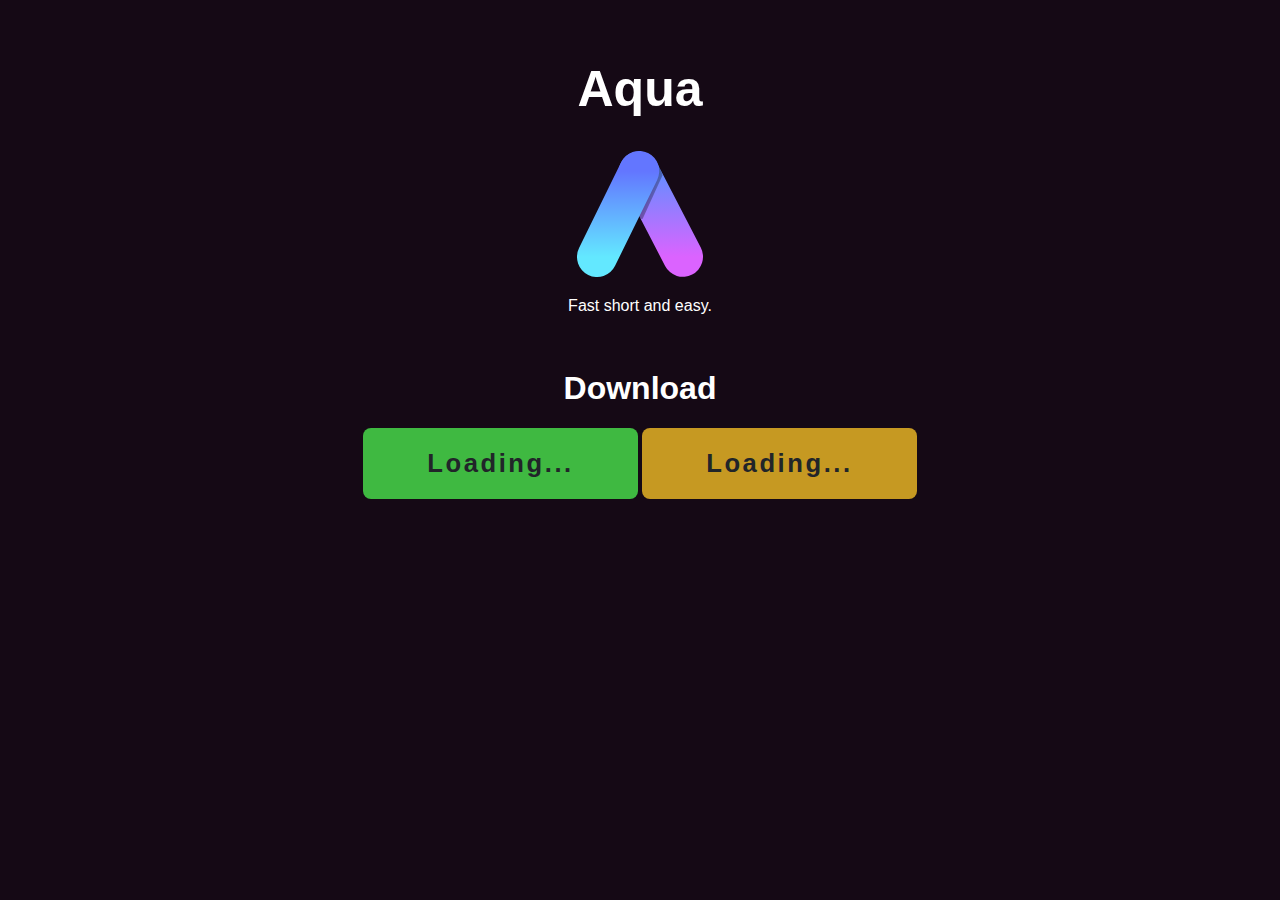
==== index.html @ e438885a "やったね" ====
<!DOCTYPE html>
<html lang="en">

<head>
	<meta charset="UTF-8">
	<meta http-equiv="X-UA-Compatible" content="IE=edge">
	<meta name="viewport" content="width=device-width, initial-scale=1.0">
	<title>Aqua</title>
	<link rel="stylesheet" href="style.css">
	<link rel="shortcut icon" href="image/aqua.svg" type="image/x-icon">
	<script src="script/platform.js"></script>
	<script src="script/download.js"></script>
</head>

<body>
	<br>
	<div class="center">
		<h1 style="font-size: 50px;">Aqua</h1>
		<img src="image/aqua.svg" alt="Aqua Logo">
		<p>Fast short and easy.</p>
		<br>
		<h1>Download</h1>
		<h3 id="download_file"></h3>
		<a onclick="download_latest()" class="btn btn--latest" id="latest">Loading...</a>
		<a onclick="download_preview()" class="btn btn--preview" id="preview">Loading...</a>
	</div>
</body>

</html>
---- style.css ----
body {
	background-color: #150915;
	color: white;
	font-family: 'Segoe UI', Tahoma, Geneva, Verdana, sans-serif;
}

.center {
	text-align: center;
}

.btn--orange,
a.btn--orange {
	color: #fff;
	background-color: #d75cd7;
}

.btn--orange:hover,
a.btn--orange:hover {
	color: #fff;
	background: #d75cd7;
}

.btn--latest,
a.btn--latest {
	color: #fff;
	background-color: #3FB941;
}

.btn--latest:hover,
a.btn--latest:hover {
	color: #fff;
	background: #3FB941;
}

.btn--preview,
a.btn--preview {
	color: #fff;
	background-color: #C69922;
}

.btn--preview:hover,
a.btn--preview:hover {
	color: #fff;
	background: #C69922;
}

*,
*:before,
*:after {
	-webkit-box-sizing: inherit;
	box-sizing: inherit;
}

html {
	-webkit-box-sizing: border-box;
	box-sizing: border-box;
	/* font-size: 62.5%; */
	/*rem算出をしやすくするために*/
}

.btn,
a.btn,
button.btn {
	font-size: 1.6rem;
	font-weight: 700;
	line-height: 1.5;
	position: relative;
	display: inline-block;
	padding: 1rem 4rem;
	cursor: pointer;
	-webkit-user-select: none;
	-moz-user-select: none;
	-ms-user-select: none;
	user-select: none;
	-webkit-transition: all 0.3s;
	transition: all 0.3s;
	text-align: center;
	vertical-align: middle;
	text-decoration: none;
	letter-spacing: 0.1em;
	color: #212529;
	border-radius: 0.5rem;
}

a {
	color: aqua;
}
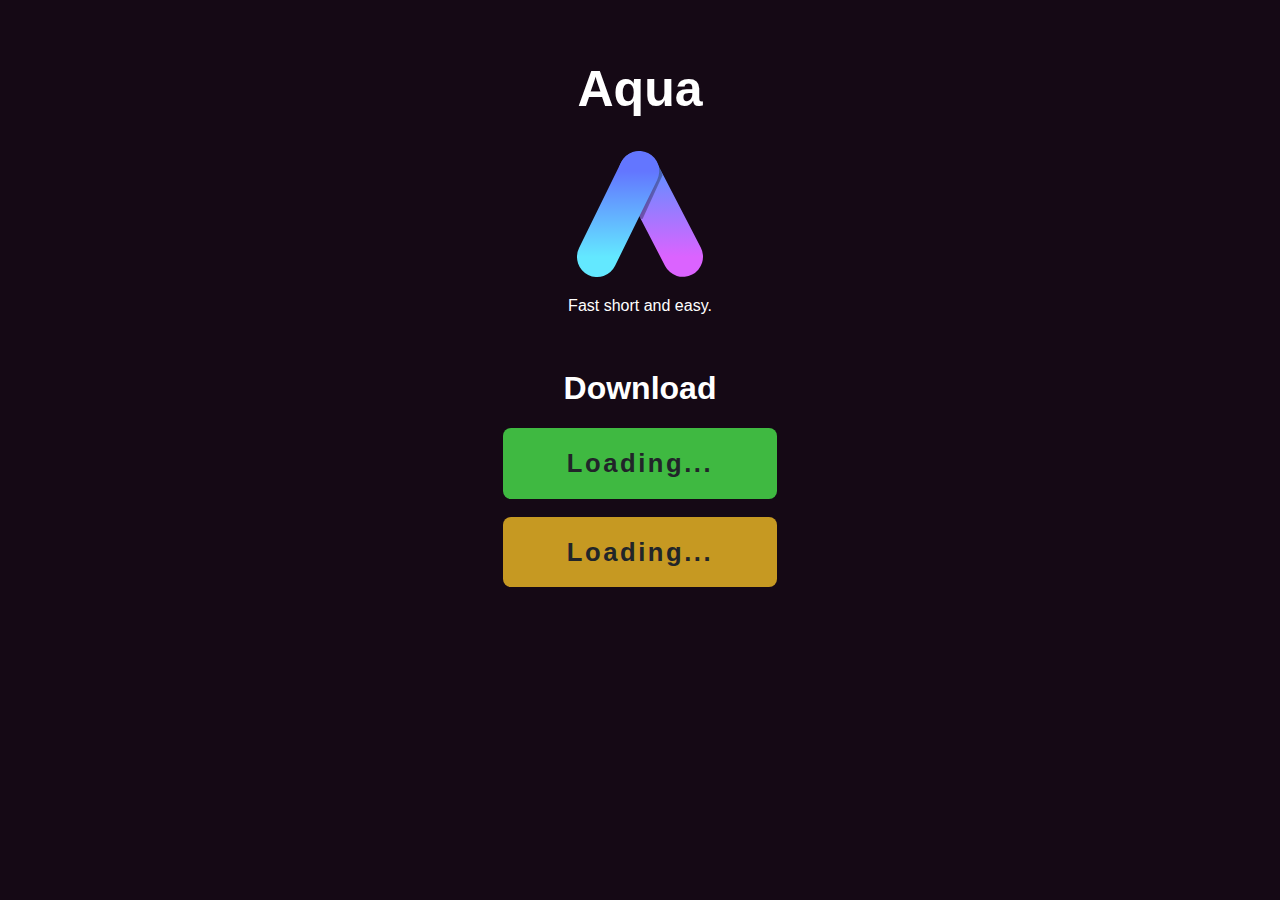
==== commit a38fe9e0: "404?" ====
--- a/index.html
+++ b/index.html
@@ -22,7 +22,9 @@
 		<h1>Download</h1>
 		<h3 id="download_file"></h3>
 		<a onclick="download_latest()" class="btn btn--latest" id="latest">Loading...</a>
+		<br><br>
 		<a onclick="download_preview()" class="btn btn--preview" id="preview">Loading...</a>
+		<a href=""></a>
 	</div>
 </body>
 
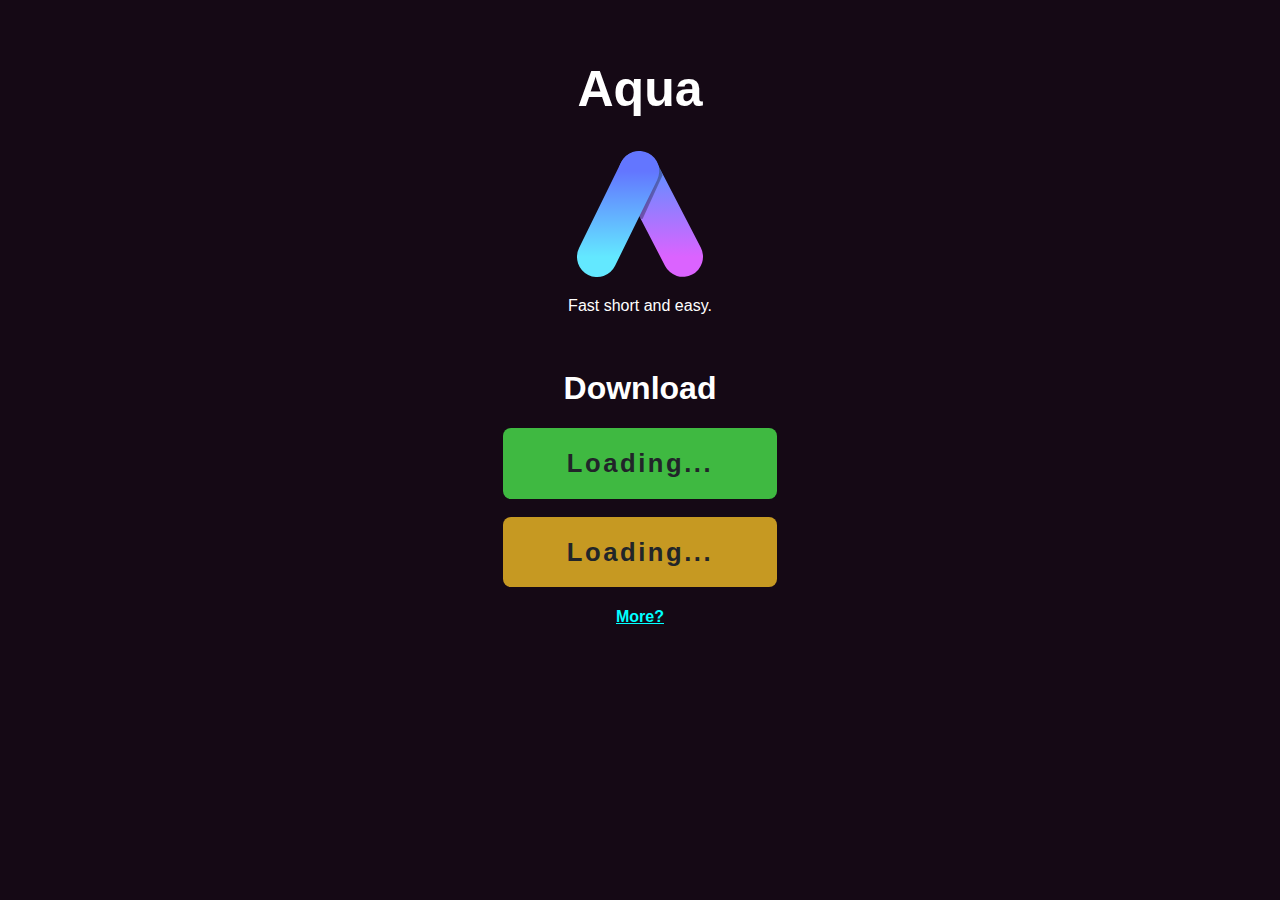
==== commit 6e9cdea9: "一覧追加" ====
--- a/index.html
+++ b/index.html
@@ -24,7 +24,8 @@
 		<a onclick="download_latest()" class="btn btn--latest" id="latest">Loading...</a>
 		<br><br>
 		<a onclick="download_preview()" class="btn btn--preview" id="preview">Loading...</a>
-		<a href=""></a>
+		<br>
+		<h4><a href="download.html">More?</a></h4>
 	</div>
 </body>
 
--- a/style.css
+++ b/style.css
@@ -84,4 +84,20 @@
 
 a {
 	color: aqua;
+}
+
+table.center {
+	margin: auto;
+}
+
+th,
+td {
+	border: solid 1px;
+	padding: 7px;
+	/* 枠線指定 */
+}
+
+table {
+	border-collapse: collapse;
+	/* セルの線を重ねる */
 }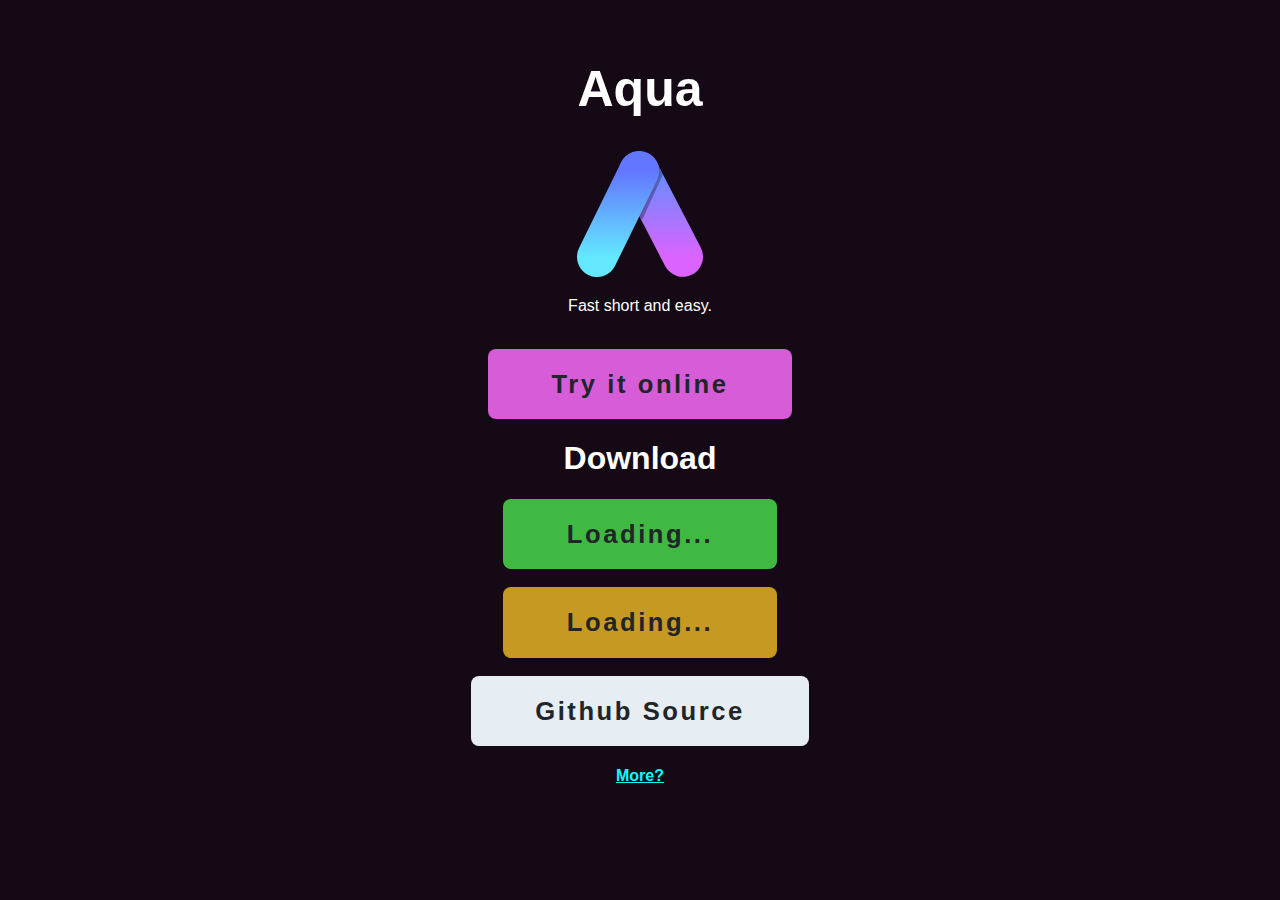
==== commit fbf54c7f: "できたああああ" ====
--- a/index.html
+++ b/index.html
@@ -19,14 +19,17 @@
 		<img src="image/aqua.svg" alt="Aqua Logo">
 		<p>Fast short and easy.</p>
 		<br>
+		<a href="try.html" class="btn btn--orange">Try it online</a>
 		<h1>Download</h1>
 		<h3 id="download_file"></h3>
 		<a onclick="download_latest()" class="btn btn--latest" id="latest">Loading...</a>
 		<br><br>
 		<a onclick="download_preview()" class="btn btn--preview" id="preview">Loading...</a>
-		<br>
+		<br><br>
+		<a href="https://github.com/e6nlaq/aqua" class="btn btn--github">Github Source</a>
 		<h4><a href="download.html">More?</a></h4>
 	</div>
+
 </body>
 
 </html>--- a/style.css
+++ b/style.css
@@ -42,6 +42,18 @@
 a.btn--preview:hover {
 	color: #fff;
 	background: #C69922;
+}
+
+.btn--github,
+a.btn--github {
+	color: #fff;
+	background-color: #E6EDF3;
+}
+
+.btn--github:hover,
+a.btn--github:hover {
+	color: #fff;
+	background: #1F2328;
 }
 
 *,
@@ -100,4 +112,10 @@
 table {
 	border-collapse: collapse;
 	/* セルの線を重ねる */
+}
+
+textarea.try_output {
+	font-family: monospace;
+	color: white;
+	background-color: #1F2328;
 }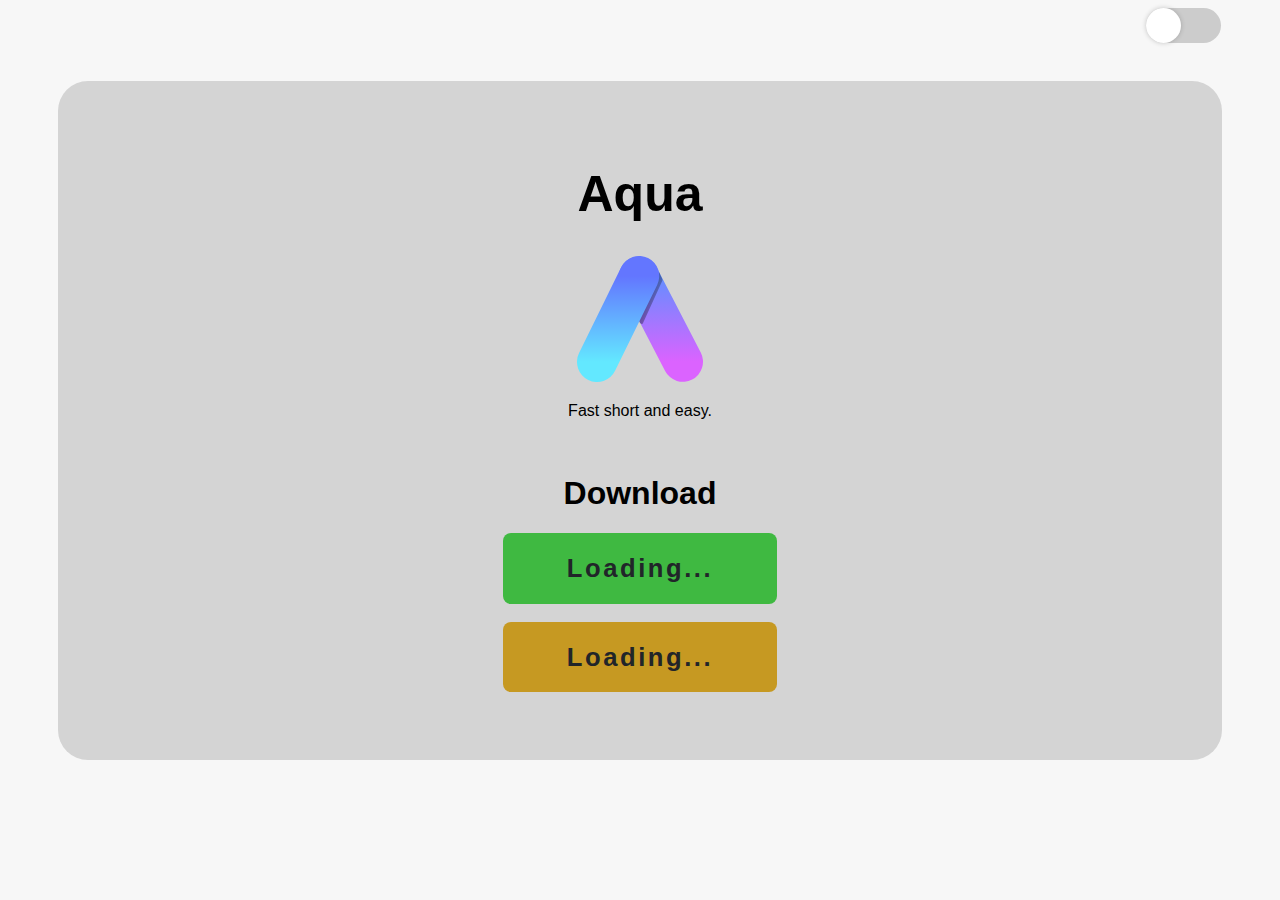
==== commit 64c7ac3e: "css update" ====
--- a/index.html
+++ b/index.html
@@ -10,26 +10,53 @@
 	<link rel="shortcut icon" href="image/aqua.svg" type="image/x-icon">
 	<script src="script/platform.js"></script>
 	<script src="script/download.js"></script>
+	<meta name="google-site-verification" content="HrA25KTjH5-VVYwJlM4yAhsYvljw7LEFqgFg_PwBBOQ" />
 </head>
 
 <body>
+	<div class="toggle_button">
+		<input id="toggle" class="toggle_input" type='checkbox' />
+		<label for="toggle" class="toggle_label"></label>
+	</div>
 	<br>
-	<div class="center">
+	<div class="raku light-raku" id="raku_div">
 		<h1 style="font-size: 50px;">Aqua</h1>
 		<img src="image/aqua.svg" alt="Aqua Logo">
 		<p>Fast short and easy.</p>
 		<br>
-		<a href="try.html" class="btn btn--orange">Try it online</a>
 		<h1>Download</h1>
 		<h3 id="download_file"></h3>
 		<a onclick="download_latest()" class="btn btn--latest" id="latest">Loading...</a>
-		<br><br>
+		<br id="delp1"><br id="delp2">
 		<a onclick="download_preview()" class="btn btn--preview" id="preview">Loading...</a>
 		<br><br>
-		<a href="https://github.com/e6nlaq/aqua" class="btn btn--github">Github Source</a>
-		<h4><a href="download.html">More?</a></h4>
 	</div>
 
+	<script>
+		const ModeChange = document.getElementById("toggle");
+		let theme = () => {
+			const body = document.body;
+			const raku = document.getElementById("raku_div");
+			if (ModeChange.checked) {
+				body.classList.remove("light-body");
+				raku.classList.remove("light-raku");
+				body.classList.add("dark-body");
+				raku.classList.add("dark-raku");
+			} else {
+				body.classList.remove("dark-body");
+				raku.classList.remove("dark-raku");
+				body.classList.add("light-body");
+				raku.classList.add("light-raku");
+			}
+		}
+
+		if (window.matchMedia('(prefers-color-scheme: dark)').matches) {
+			ModeChange.checked = true;
+			theme();
+		}
+
+		ModeChange.addEventListener("change", theme);
+	</script>
 </body>
 
 </html>--- a/style.css
+++ b/style.css
@@ -1,11 +1,14 @@
 body {
-	background-color: #150915;
-	color: white;
+	background-color: #f7f7f7;
 	font-family: 'Segoe UI', Tahoma, Geneva, Verdana, sans-serif;
 }
 
 .center {
+	background-color: #d3d3d3;
 	text-align: center;
+	border-radius: 16px;
+	margin: 32px;
+	padding: 16px;
 }
 
 .btn--orange,
@@ -94,8 +97,88 @@
 	border-radius: 0.5rem;
 }
 
+.raku {
+	text-align: center;
+	margin: 50px;
+	margin-top: 20px;
+	padding: 50px;
+	/* background-color: #d4d4d4; */
+	border-radius: 30px;
+}
+
 a {
-	color: aqua;
+	color: #59acff;
+}
+
+@keyframes light-body {
+	0% {
+		background-color: #282828;
+		color: white;
+	}
+
+
+	100% {
+		background-color: #efefef;
+		color: black;
+	}
+}
+
+@keyframes dark-body {
+
+	0% {
+		background-color: #efefef;
+		color: black;
+	}
+
+
+	100% {
+		background-color: #282828;
+		color: white;
+	}
+
+
+}
+
+@keyframes light-raku {
+	0% {
+		background-color: #565656;
+	}
+
+	100% {
+		background-color: #d4d4d4;
+	}
+}
+
+@keyframes dark-raku {
+	0% {
+		background-color: #d4d4d4;
+	}
+
+	100% {
+		background-color: #565656;
+	}
+}
+
+.dark-body {
+	animation: dark-body 0.3s;
+	background-color: #282828;
+	color: white;
+}
+
+.light-body {
+	animation: light-body 0.3s;
+	background-color: #efefef;
+	color: black;
+}
+
+.light-raku {
+	animation: light-raku 0.3s;
+	background-color: #d4d4d4;
+}
+
+.dark-raku {
+	animation: dark-raku 0.3s;
+	background-color: #565656;
 }
 
 table.center {
@@ -118,4 +201,56 @@
 	font-family: monospace;
 	color: white;
 	background-color: #1F2328;
+}
+
+/* トグルボタン */
+.toggle_input {
+	position: absolute;
+	left: 0;
+	top: 0;
+	width: 100%;
+	height: 100%;
+	z-index: 5;
+	opacity: 0;
+	cursor: pointer;
+}
+
+.toggle_label {
+	width: 75px;
+	height: 35px;
+	background: #ccc;
+	position: relative;
+	display: inline-block;
+	border-radius: 40px;
+	transition: 0.4s;
+	box-sizing: border-box;
+}
+
+.toggle_label:after {
+	content: "";
+	position: absolute;
+	width: 35px;
+	height: 35px;
+	border-radius: 100%;
+	left: 0;
+	top: 0;
+	z-index: 2;
+	background: #fff;
+	box-shadow: 0 0 5px rgba(0, 0, 0, 0.2);
+	transition: 0.4s;
+}
+
+.toggle_input:checked+.toggle_label {
+	background-color: #4BD865;
+}
+
+.toggle_input:checked+.toggle_label:after {
+	left: 40px;
+}
+
+.toggle_button {
+	position: relative;
+	width: 75px;
+	height: 35px;
+	margin-left: 90%;
 }